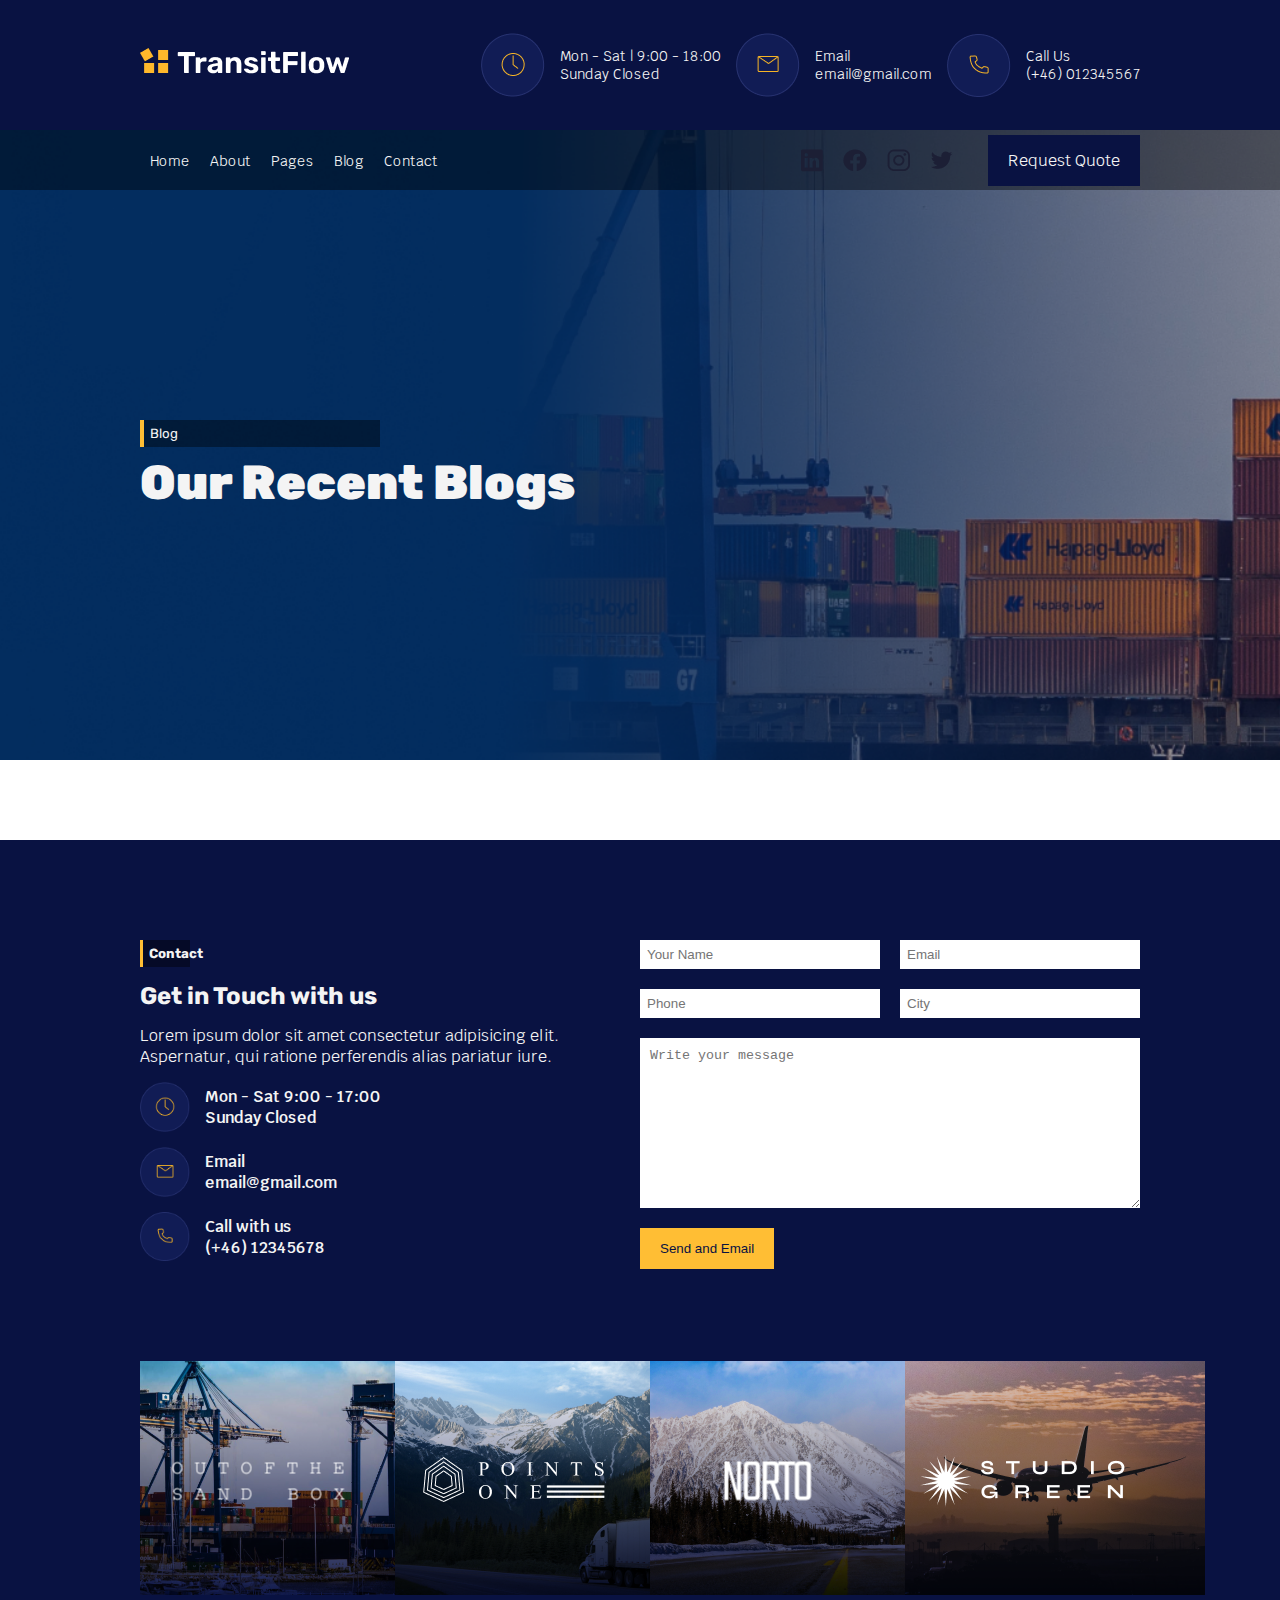
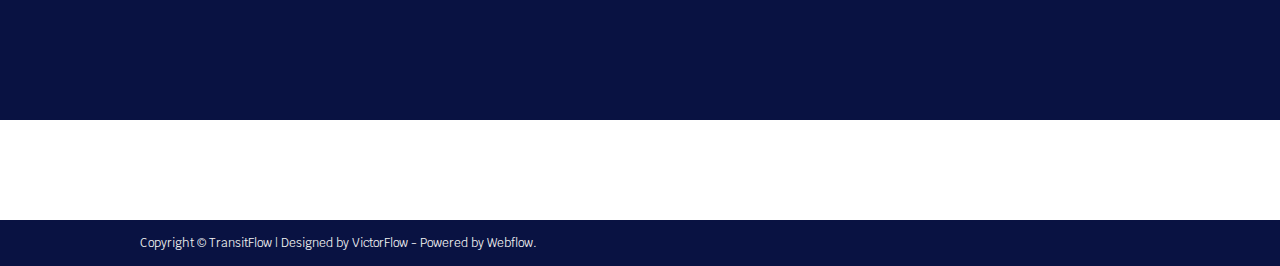
==== contact.html @ b71ffb46 "Final Project" ====
<!DOCTYPE html>
<html lang="en">
  <head>
    <meta charset="UTF-8" />
    <meta name="viewport" content="width=device-width, initial-scale=1.0" />
    <title>Services &mdash; Transportation website</title>
    <link rel="stylesheet" href="./css/styles.css" />
    <!-- Link Swiper's CSS -->
    <link
      rel="stylesheet"
      href="https://cdn.jsdelivr.net/npm/swiper@11/swiper-bundle.min.css" />
  </head>
  <body>
    <nav class="top_nav">
      <div class="container top_container">
        <div class="logo_box">
          <img src="./images/Logo.png" alt="" class="logo" />
        </div>
        <div class="top_details">
          <div class="details">
            <img
              src="./images/icons/nav-icon-1.png"
              alt=""
              class="details_icon" />
            <div class="details_text">
              <p>Mon - Sat | 9:00 - 18:00</p>
              <p>Sunday Closed</p>
            </div>
          </div>
          <div class="details">
            <img
              src="./images/icons/nav-icon-2.png"
              alt=""
              class="details_icon" />
            <div class="details_text">
              <p>Email</p>
              <p>email@gmail.com</p>
            </div>
          </div>
          <div class="details">
            <img
              src="./images/icons/nav-icon-3.png"
              alt=""
              class="details_icon" />
            <div class="details_text">
              <p>Call Us</p>
              <p>(+46) 012345567</p>
            </div>
          </div>
        </div>
      </div>
    </nav>
    <header class="mini_header blog_mini_header">
      <nav class="nav">
        <div class="container nav_container">
          <ul class="nav_list">
            <li class="nav_item"><a href="/" class="nav_link">Home</a></li>
            <li class="nav_item">
              <a href="./about.html" class="nav_link">About</a>
            </li>
            <li class="nav_item"><a href="#" class="nav_link">Pages</a></li>
            <li class="nav_item">
              <a href="./blog.html" class="nav_link">Blog</a>
            </li>
            <li class="nav_item">
              <a href="./contact.html" class="nav_link">Contact</a>
            </li>
          </ul>
          <div class="nav_right">
            <div class="nav_icons">
              <img src="./images/icons/linkedin.png" alt="" class="nav_icon" />
              <img src="./images/icons/facebook.png" alt="" class="nav_icon" />
              <img src="./images/icons/instagram.png" alt="" class="nav_icon" />
              <img src="./images/icons/twitter.png" alt="" class="nav_icon" />
            </div>
            <a href="#" class="nav_btn">Request Quote</a>
          </div>
        </div>
      </nav>
      <div class="container mini_header_container">
        <div class="header_wrapper">
          <h5 class="header_secondary_title">Blog</h5>
          <h1 class="header_main_title">Our Recent Blogs</h1>
        </div>
      </div>
    </header>
    <main>
      <section class="section">
        <div class="contact">
          <div class="container contact_container">
            <div class="contact_details">
              <div class="section_header form_section_header">
                <h5>Contact</h5>
                <h2 class="section_main_title">Get in Touch with us</h2>
                <p class="contact_p">
                  Lorem ipsum dolor sit amet consectetur adipisicing elit.
                  Aspernatur, qui ratione perferendis alias pariatur iure.
                </p>
                <div class="contact_boxes">
                  <div class="icon_box icons_box_contact">
                    <img
                      src="./images/icons/nav-icon-1.png"
                      alt=""
                      class="icon_box_icon" />
                    <span
                      ><p class="icon_box_test">Mon - Sat 9:00 - 17:00</p>
                      <p class="icon_box_test">Sunday Closed</p></span
                    >
                  </div>
                  <div class="icon_box icons_box_contact">
                    <img
                      src="./images/icons/nav-icon-2.png"
                      alt=""
                      class="icon_box_icon" />
                    <span
                      ><p class="icon_box_test">Email</p>
                      <p class="icon_box_test">email@gmail.com</p></span
                    >
                  </div>
                  <div class="icon_box icons_box_contact">
                    <img
                      src="./images/icons/nav-icon-3.png"
                      alt=""
                      class="icon_box_icon" />
                    <span
                      ><p class="icon_box_test">Call with us</p>
                      <p class="icon_box_test">(+46) 12345678</p></span
                    >
                  </div>
                </div>
              </div>
            </div>
            <div class="contact_form">
              <form action="">
                <div class="form_containers">
                  <div class="form_container">
                    <input
                      type="text"
                      class="form_input"
                      placeholder="Your Name" />
                  </div>
                  <div class="form_container">
                    <input type="text" class="form_input" placeholder="Email" />
                  </div>
                  <div class="form_container">
                    <input type="text" class="form_input" placeholder="Phone" />
                  </div>
                  <div class="form_container">
                    <input type="text" class="form_input" placeholder="City" />
                  </div>
                </div>
                <textarea
                  name="message"
                  id=""
                  cols="30"
                  rows="10"
                  class="form_text"
                  placeholder="Write your message"></textarea>
                <button class="form_btn">Send and Email</button>
              </form>
            </div>
          </div>
          <div class="container gallery_container">
            <div class="galley_item">
              <img src="./images/customer-1.png" alt="" class="gallery_img" />
              <img
                src="./images/gallery-1.png"
                alt=""
                class="gallery_img_logo" />
            </div>
            <div class="galley_item">
              <img src="./images/customer-2.png" alt="" class="gallery_img" />
              <img
                src="./images/gallery-2.png"
                alt=""
                class="gallery_img_logo" />
            </div>
            <div class="galley_item">
              <img src="./images/customer-3.png" alt="" class="gallery_img" />
              <img
                src="./images/gallery-3.png"
                alt=""
                class="gallery_img_logo" />
            </div>
            <div class="galley_item">
              <img src="./images/customer-4.png" alt="" class="gallery_img" />
              <img
                src="./images/gallery-4.png"
                alt=""
                class="gallery_img_logo" />
            </div>
          </div>
        </div>
      </section>
    </main>
    <footer class="footer">
      <div class="container">
        <p class="footer_p">
          Copyright © TransitFlow | Designed by VictorFlow - Powered by Webflow.
        </p>
      </div>
    </footer>

    <!-- Swiper JS -->
    <script src="https://cdn.jsdelivr.net/npm/swiper@11/swiper-bundle.min.js"></script>

    <!-- Initialize Swiper -->
    <script>
      var swiper = new Swiper(".mySwiper", {
        slidesPerView: 2,
        spaceBetween: 30,
        pagination: {
          el: ".swiper-pagination",
          clickable: true,
        },
      });
    </script>
  </body>
</html>
---- css/styles.css ----
@import url("https://fonts.googleapis.com/css2?family=Krub:wght@300;400;500;600&family=Rubik:wght@300;400;500;600;700;800;900&display=swap");
:root {
  --color-primary-1: #ffbe34;
  --color-primary-2: #091242;
  --color-secondary-1: #f4f4f4;

  --color-heading: #1c1f35;
  --color-font: #666c89;
}

* {
  padding: 0px;
  margin: 0px;
  box-sizing: border-box;
}
html {
  font-size: 10px;
}
body {
  font-size: 1.6rem;
  font-family: "Krub", sans-serif;
}
h1,
h2,
h3,
h4,
h5 {
  font-family: "Rubik", sans-serif;
}
ul {
  list-style: none;
}
a {
  text-decoration: none;
}
.container {
  max-width: 104rem;
  margin: 0 auto;
  padding: 0rem 2rem;
}
.section {
  margin-top: 8rem;
}
/* top_nav */
.top_nav {
  width: 100%;
  height: 13rem;
  background-color: var(--color-primary-2);
}
.top_container {
  width: 100%;
  height: 100%;
  display: flex;
  justify-content: space-between;
  align-items: center;
}
.top_details {
  display: flex;
}
.details {
  display: flex;
  align-items: center;
}
.details:not(:first-child) {
  margin-left: 1.5rem;
}
.details_text {
  color: var(--color-secondary-1);
  margin-left: 1.5rem;
}
.details_text > p {
  font-size: 1.4rem;
}

/* header */
.header {
  width: 100%;
  height: 100vh;
  background-image: url(../images/header.jpg);
  background-size: cover;
}

.nav {
  width: 100%;
  height: 6rem;
  background-color: rgba(0, 0, 0, 0.4);
}
.nav_container {
  width: 100%;
  height: 100%;
  display: flex;
  justify-content: space-between;
  align-items: center;
}
.nav_list {
  display: flex;
}
.nav_link {
  font-size: 1.4rem;
  padding: 1.5rem 0rem;
  color: var(--color-secondary-1);
}

.nav_right {
  display: flex;
}
.nav_item {
  margin: 0rem 1rem;
}
.nav_icons {
  display: flex;
  align-items: center;
  margin-right: 2.5rem;
}
.nav_icon {
  margin: 0rem 1rem;
}

.nav_btn {
  padding: 1.5rem 2rem;
  background-color: var(--color-primary-2);
  color: var(--color-secondary-1);
}

.header_container {
  width: 100%;
  height: calc(100vh - 6rem);
  display: flex;
  align-items: center;
}
.header_wrapper {
  width: 60%;
}

.header_secondary_title {
  padding: 0.6rem;
  border-left: 4px solid var(--color-primary-1);
  margin-bottom: 0.7rem;
  background-color: rgba(0, 0, 0, 0.4);
  width: 40%;
  color: var(--color-secondary-1);
  font-weight: 400;
}
.header_main_title {
  font-size: 4.8rem;
  color: var(--color-secondary-1);
  font-weight: 900;
  margin-bottom: 2rem;
}
.header_p {
  color: var(--color-secondary-1);
  font-weight: 300;
  margin-bottom: 4rem;
}
.header_btn {
  background-color: var(--color-primary-1);
  padding: 1.2rem 2.4rem;
  color: var(--color-primary-2);
  cursor: pointer;
}

/* services_container */
.services_container {
  width: 100%;
  display: grid;
  grid-template-columns: repeat(auto-fit, minmax(24rem, 1fr));
  grid-gap: 3rem;
}
.services_heading {
  display: flex;
  align-items: center;
}
.service_content {
  display: grid;
  grid-template-columns: 25% 75%;
  grid-gap: 2rem;
  margin-top: 3rem;
}
.service_details {
  padding-left: 1rem;
  border-left: 1px solid var(--color-font);
}

/* why */
.why {
  width: 100%;
  height: 35rem;
  background-image: url(../images/why-us-bg.jpg);
  background-size: cover;
}

.why_container {
  width: 100%;
  padding: 4rem;
  background-color: var(--color-secondary-1);
  margin-top: -10rem;
  display: grid;
  grid-template-columns: repeat(auto-fit, minmax(25rem, 1fr));
  grid-gap: 1.5rem;
}

.why_secondary_heading {
  background-color: rgba(0, 0, 0, 0.4);
  padding: 0.6rem;
  border-left: 4px solid var(--color-primary-1);
  width: 15%;
  margin-bottom: 1.3rem;
}
.why_primary_heading {
  font-size: 2.8rem;
  margin-bottom: 1.5rem;
}
.why_p {
  margin-bottom: 1rem;
}
.why_icon_box {
  margin-top: 1.5rem;
  display: flex;
  align-items: center;
}
.why_icon_box > h5 {
  margin-left: 1.5rem;
  font-size: 2.2rem;
  font-weight: 500;
}
.why_images {
  position: relative;
}
.why_img_1 {
  position: absolute;
  top: 0;
}
.why_img_2 {
  position: absolute;
  z-index: 99;
  left: -3rem;
  bottom: -3rem;
}
.counter {
  margin-top: 7rem;
  padding: 3rem;
  border-top: 1px solid rgba(0, 0, 0, 0.4);
  display: grid;
  grid-template-columns: repeat(auto-fit, minmax(25rem, 1fr));
  grid-gap: 1.5rem;
}
.delivered {
  display: flex;
  align-items: center;
}
.clients {
  display: flex;
  align-items: center;
}
.counter_p {
  margin-left: 4rem;
}

/* transport */
.transport {
  width: 100%;
  background-color: var(--color-primary-1);
  padding: 6rem 0rem;
}
.transport_heading {
  width: 100%;
  text-align: center;
  margin-bottom: 4rem;
}

.transport_container {
  width: 100%;
  display: grid;
  grid-template-columns: repeat(auto-fit, minmax(13rem, 1fr));
  grid-gap: 1.5rem;
}
.transport_card {
  width: 100%;
  position: relative;
}

.transport_img {
  width: 100%;
}
.transport_content {
  position: absolute;
  z-index: 99;
  left: 2rem;
  bottom: 2rem;
}
.transport_title {
  font-size: 1.4rem;
  color: var(--color-secondary-1);
}
.transport_p {
  font-size: 1.2rem;
  color: var(--color-primary-1);
}

.btn_container {
  width: 100%;
  text-align: center;
  margin-top: 6rem;
}
.transport_btn {
  padding: 1.2rem 2.2rem;
  background-color: var(--color-primary-2);
  outline: none;
  border: none;
  color: var(--color-secondary-1);
  cursor: pointer;
}

/* swiper js */
.swiper {
  width: 100%;
  height: 100%;
  margin-top: 6rem;
}

.swiper-slide {
  text-align: center;
  font-size: 18px;
  height: 30rem;
  background: #fff;
  display: flex;
  justify-content: center;
  align-items: center;
}

.review_card {
  padding: 3rem;
  background-color: var(--color-secondary-1);
}

.review_user {
  width: 100%;
  display: flex;
  justify-content: space-between;
  align-items: center;
}
.review_img {
  width: 6rem;
  height: 6rem;
  object-fit: cover;
  border-radius: 10rem;
}
.user_details {
  text-align: left;
  margin-left: -6rem;
}
.user_designation {
  font-size: 1.3rem;
}
.review_p {
  margin-top: 3rem;
  text-align: left;
}
.review_rating {
  text-align: left;
  margin-top: 3rem;
}
.form_section_header {
  text-align: left !important;
}
.section_header > h5 {
  background-color: rgba(0, 0, 0, 0.4);
  width: 10%;
  padding: 0.6rem;
  border-left: 3px solid var(--color-primary-1);
}

/* choose */
.choose {
  width: 100%;
  height: 90vh;
  position: relative;
}
.choose_wrapper {
  width: 100%;
  height: 100%;
  position: absolute;
  display: flex;
  z-index: -99;
}
.choose_left {
  width: 50%;
  height: 100%;
  background-color: var(--color-primary-2);
}
.choose_right {
  width: 50%;
  height: 100%;
  background-color: var(--color-secondary-1);
}
.choose_container {
  width: 100%;
  height: 100%;
  display: flex;
  align-items: center;
}
.choose_container_wrapper {
  width: 100%;
  display: grid;
  grid-template-columns: repeat(auto-fit, minmax(30rem, 1fr));
}
.choose_img_box {
  position: relative;
}
.choose_tag {
  position: absolute;
  bottom: 0;
  left: 30%;
  z-index: 99;
  display: flex;
  background-color: var(--color-primary-1);
  padding: 2rem;
  width: 30rem;
  align-items: center;
}
.choose_tag_text {
  margin-left: 2rem;
  font-size: 1.8rem;
  font-weight: 600;
}
.choose_img {
  width: 110%;
}
.icon_boxes {
  width: 100%;
  display: grid;
  grid-template-columns: repeat(auto-fit, minmax(18rem, 1fr));
}
.choose_content {
  padding-left: 9rem;
}
.icon_box {
  display: flex;
  align-items: center;
  margin-top: 1.5rem;
}
.icon_box_icon {
  width: 5rem;
}
.icon_box_test {
  margin-left: 1.5rem;
  font-weight: 600;
}

.heading_5 {
  background-color: rgba(0, 0, 0, 0.4);
  width: 20% !important;
  padding: 0.6rem;
  margin-bottom: 2rem;
  border-left: 3px solid var(--color-primary-1);
}
.choose_p {
  margin-top: 2rem;
  margin-bottom: 3rem;
}

/* contact */
.contact {
  width: 100%;
  padding: 10rem;
  background-color: var(--color-primary-2);
}

.contact_container {
  width: 100%;
  display: grid;
  grid-template-columns: repeat(auto-fit, minmax(26rem, 1fr));
}
.contact_details {
  color: var(--color-secondary-1);
}
.section_main_title {
  margin: 1.5rem 0rem;
}

.icon_box > span {
  display: flex;
  flex-direction: column;
}
.icons_box_contact {
  margin: 1.5rem 0rem;
}
.form_containers {
  width: 100%;
  display: grid;
  grid-template-columns: repeat(auto-fit, minmax(20rem, 1fr));
  grid-gap: 2rem;
  margin-bottom: 2rem;
}
.form_container {
  width: 100%;
}
.form_input {
  width: 100%;
  padding: 0.7rem;
  outline: none;
  border: none;
}
.form_text {
  width: 100%;
  padding: 1rem;
  border: none;
  outline: none;
}
.form_btn {
  border: none;
  outline: none;
  margin-top: 1.5rem;
  padding: 1.3rem 2rem;
  background-color: var(--color-primary-1);
  color: var(--color-primary-2);
}

.gallery_container {
  width: 100%;
  display: grid;
  grid-template-columns: repeat(auto-fit, minmax(20rem, 1fr));
  grid-gap: 2rem;
  margin-bottom: 2rem;
  margin-top: 5rem;
}
.galley_item {
  position: relative;
}
.gallery_img_logo {
  position: absolute;
  z-index: 99;
  top: 50%;
  left: 50%;
  transform: translate(-50%, -50%);
}

/* news */
.section_header {
  width: 100%;
  text-align: center;
  margin-bottom: 5rem;
}

.news_container {
  width: 100%;
}

.news {
  width: 100%;
  display: flex;
  margin-top: 2rem;
}
.news_img {
  width: 40%;
  height: 100%;
  object-fit: cover;
}

.news_content {
  margin: 0rem 2rem;
  padding: 0rem 2.5rem;
  border-left: 1px solid var(--color-font);
}
.news_title {
  font-size: 2.8rem;
}
.news_p {
  margin: 1.2rem 0rem;
}
.news_list {
  list-style: circle;
  margin: 0rem 1.5rem;
}
.news_item {
  font-weight: 500;
}

.news_btn {
  margin-top: 6rem;
  padding: 1.2rem 2.5rem;
  color: var(--color-secondary-1);
  outline: none;
  border: none;
  cursor: pointer;
  background-color: var(--color-primary-2);
}
.news_btn_container {
  width: 100%;
  text-align: center;
}
.footer {
  margin-top: 10rem;
  width: 100%;
  background-color: var(--color-primary-2);
}
.footer_p {
  padding: 1.5rem 0rem;
  font-size: 1.2rem;
  color: var(--color-secondary-1);
}

/* About Page */
.mini_header {
  width: 100%;
  height: 70vh;
}

.mini_header_container {
  width: 100%;
  height: calc(70vh - 6rem);
  display: flex;
  align-items: center;
}
.about_why_container {
  margin-top: 10rem;
  background-color: #fff;
}
.about_img {
  width: 100%;
}
.about_services {
  padding: 10rem 0rem;
  background-color: rgba(0, 0, 0, 0.4);
}
.about_service_content {
  display: flex;
  flex-direction: column;
}
.about_service_icon {
  width: 5rem;
}
.section_title {
  width: 100%;
  text-align: center;
  margin-bottom: 6rem;
}
.team {
  width: 100%;
  display: grid;
  grid-template-columns: repeat(auto-fit, minmax(20rem, 1fr));
  grid-gap: 2rem;
}
.team_img {
  width: 100%;
}
.team_footer {
  background-color: var(--color-primary-2);
  margin-top: -1rem;
  padding: 2rem 1rem;
  color: var(--color-secondary-1);
}

.about_mini_header {
  background-image: url(../images/about-header.png);
  background-size: cover;
}

.services_mini_header {
  background-image: url(../images/sservices-header-bg.png);
  background-size: cover;
}

.blog_mini_header {
  background-image: url(../images/blog-header-bg.png);
  background-size: cover;
}
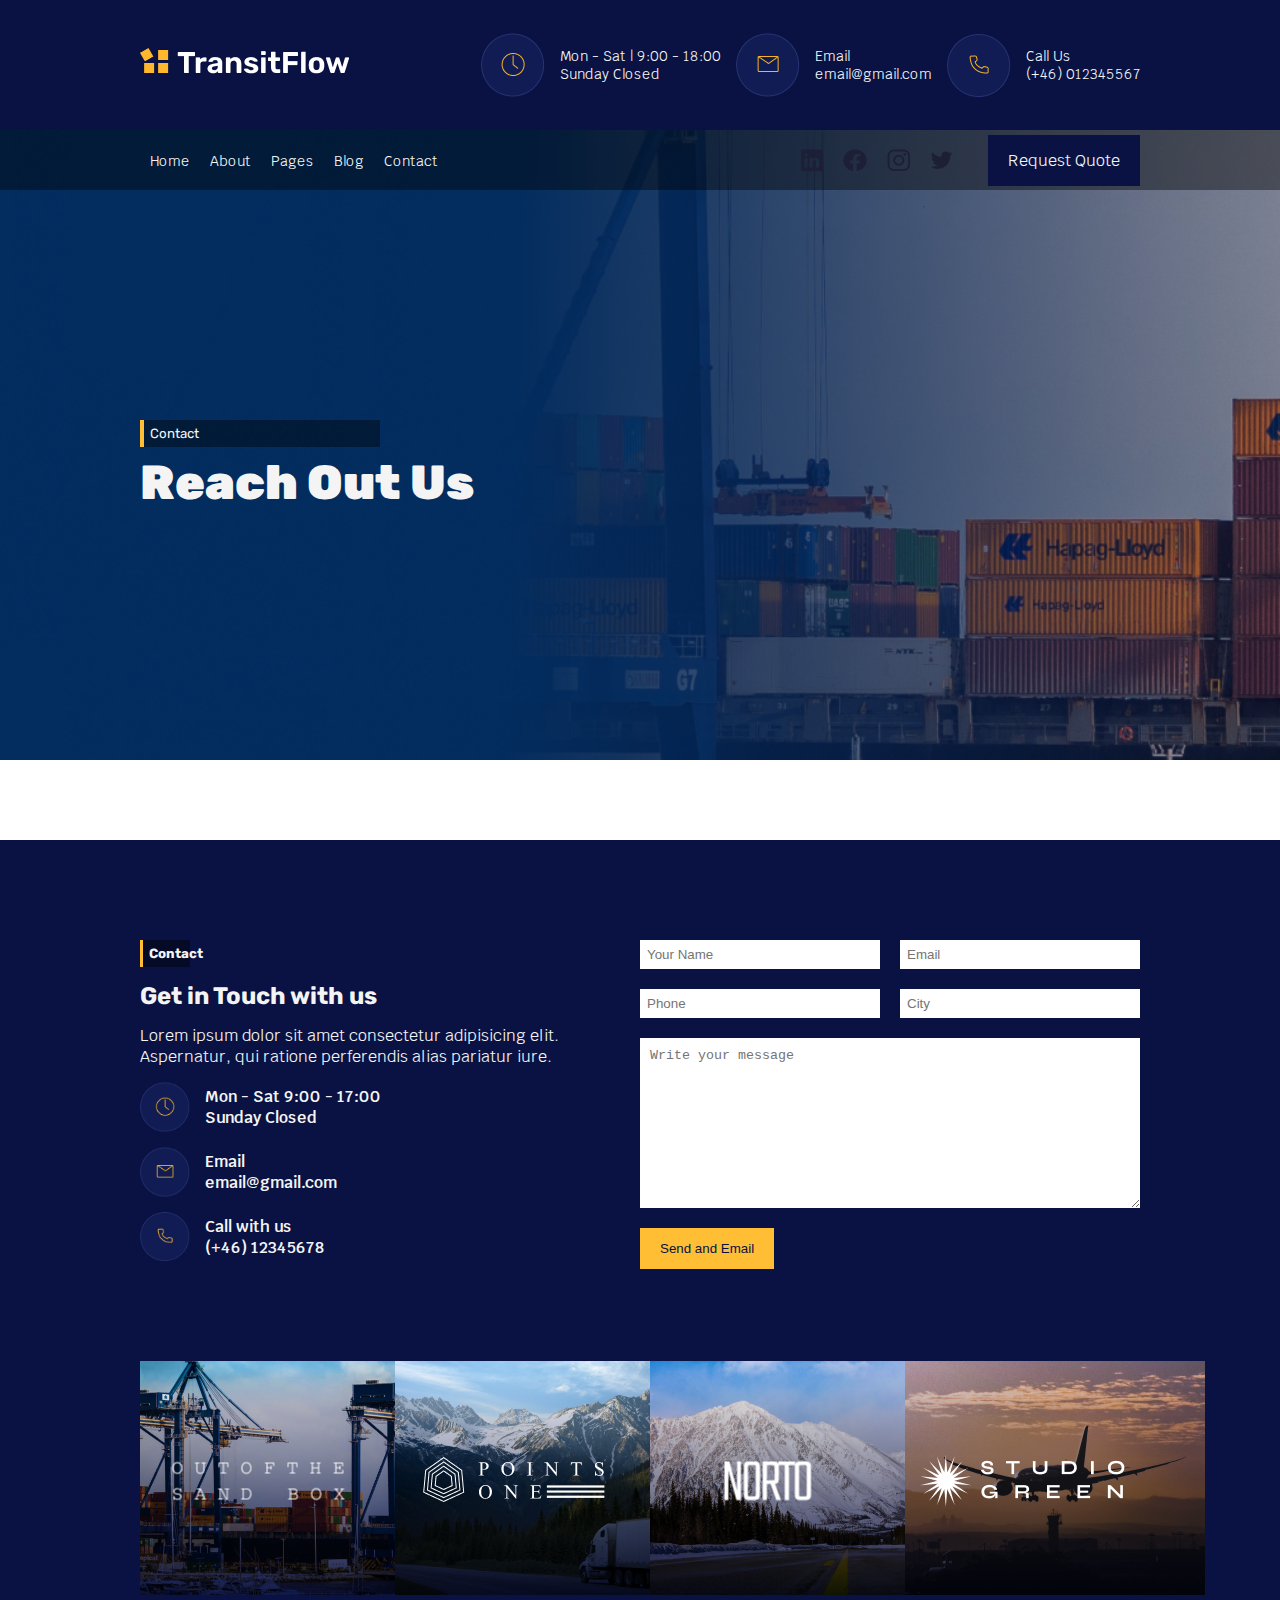
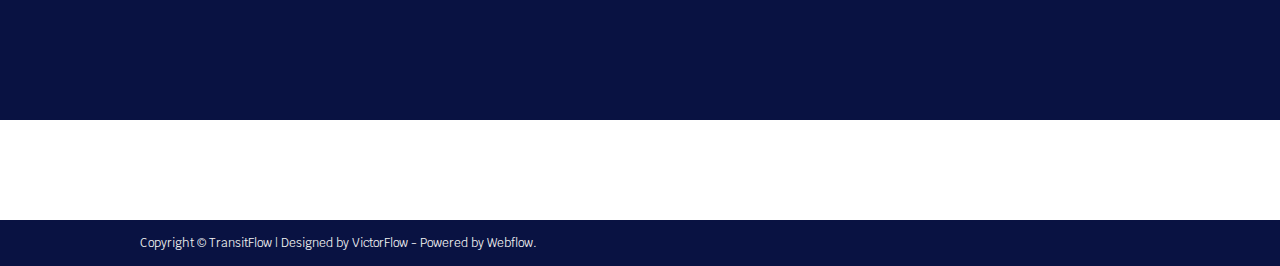
==== commit 48cd6239: "small changes" ====
--- a/contact.html
+++ b/contact.html
@@ -79,8 +79,8 @@
       </nav>
       <div class="container mini_header_container">
         <div class="header_wrapper">
-          <h5 class="header_secondary_title">Blog</h5>
-          <h1 class="header_main_title">Our Recent Blogs</h1>
+          <h5 class="header_secondary_title">Contact</h5>
+          <h1 class="header_main_title">Reach Out Us</h1>
         </div>
       </div>
     </header>
